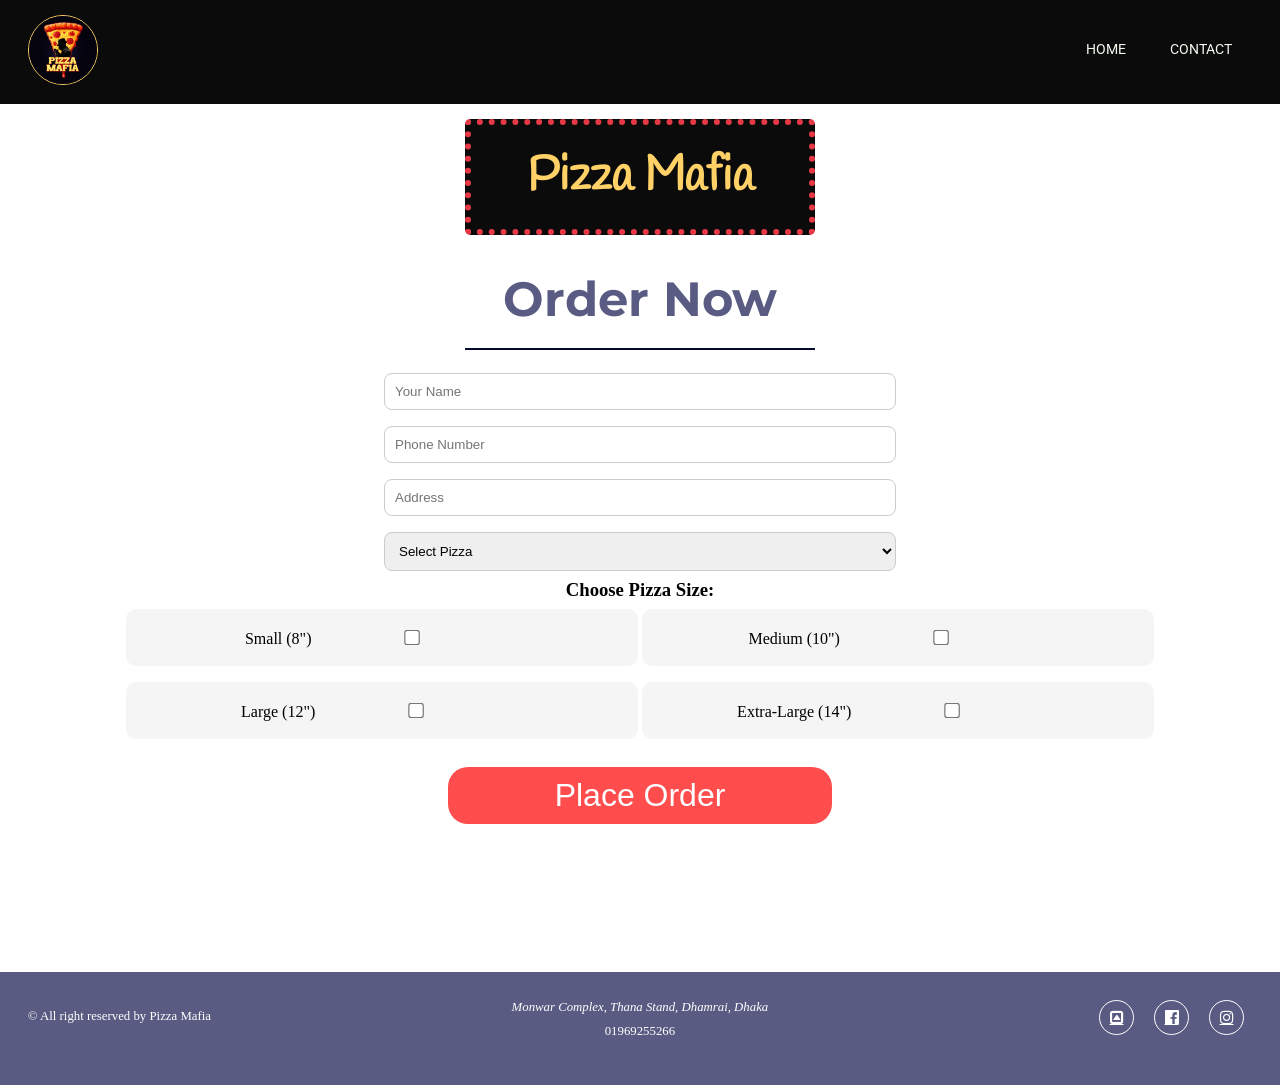
==== order-form.html @ 9b9f1bb5 "Update File -Add order page -fix some design -add source file submit button" ====
<!doctype html>
<html lang="en">
  <head>
    <meta charset="UTF-8" />
    <meta name="viewport" content="width=device-width, initial-scale=1.0" />
    <title>Food Order form</title>
    <link rel="stylesheet" href="style.css" />

    <!-- Incon-Font Awsome -->
    <link
      rel="stylesheet"
      href="https://cdnjs.cloudflare.com/ajax/libs/font-awesome/4.7.0/css/font-awesome.min.css"
    />

    <!-- Font-Google Font -->
    <link rel="preconnect" href="https://fonts.googleapis.com" />
    <link rel="preconnect" href="https://fonts.gstatic.com" crossorigin />
    <link
      href="https://fonts.googleapis.com/css2?family=Handlee&family=Montserrat:ital,wght@0,100..900;1,100..900&family=Roboto:ital,wght@0,100..900;1,100..900&display=swap"
      rel="stylesheet"
    />
  </head>
  <body>
    <div class="cotainer">
      <!-- Header Section Strat from here  -->
      <header>
        <div class="row">
          <div class="col-lg-4">
            <div class="logo-div">
              <a href="#">
                <img class="logo" src="images/logo.png" alt="Logo" />
              </a>
            </div>
          </div>
          <div class="col-lg-8">
            <nav>
              <ul>
                <li><a href="index.html">Home</a></li>
                <li><a href="#contact">contact</a></li>
              </ul>
            </nav>
          </div>
        </div>
      </header>
      <!-- Header Section end here  -->
      <h1 class="title">Pizza Mafia</h1>

      <!-- Main section start here  -->
      <main>
        <div id="orderModal" class="modal">
          <div class="modal-content">
            <h2 class="title-on">Order Now</h2>

            <form
              id="orderForm"
              action="https://formspree.io/f/mojnjndw"
              method="post"
            >
              <input type="text" placeholder="Your Name" required /><br>
              <input type="tel" placeholder="Phone Number" required /> <br>
              <input type="text" placeholder="Address" required /> <br>

              <select required>
                <option>Select Pizza</option>
                <option>Meat Lovers</option>
                <option>Pizza-E-Mughal</option>
                <option>Prawn Hub</option>
                <option>Pablo Escober</option>
                <option>Little One</option>
                <option>Meatball Mania</option>
                <option>Cheese Rush</option>
                <option>Star Boy</option>
                <option>Pizza Maxicana</option>
                <option>BBQ Blust</option>
                <option>Savage Sausage</option>
                <option>Le Pepperoni</option>
                <option>Margherita</option>
                <option>Mushroom Rush</option>
                <option>Pizza Paglis</option>
              </select>

              <h3>Choose Pizza Size:</h3>

              <label class="size-box">
                Small (8")
                <input type="checkbox" name="size" value="small" />
              </label>

              <label class="size-box">
                Medium (10")
                <input type="checkbox" name="size" value="medium" />
              </label>

              <label class="size-box">
                Large (12")
                <input type="checkbox" name="size" value="large" />
              </label>
              <label class="size-box">
                Extra-Large (14")
                <input type="checkbox" name="size" value="large" />
              </label>
              <br />
              <button type="submit" class="submit-btn">Place Order</button>
            </form>
          </div>
        </div>
      </main>
      <!-- Main section end here  -->

      <!-- Footer Section Strat from here  -->
      <footer class="footer-2" id="contact">
        <div class="row">
          <div class="col-lg-4">
            <p>&copy; All right reserved by Pizza Mafia</p>
          </div>
          <div class="col-lg-4" style="text-align: center">
            <address>Monwar Complex, Thana Stand, Dhamrai, Dhaka</address>
            <div>
              <p style="text-align: center">01969255266</p>
            </div>
          </div>
          <div class="col-lg-4">
            <div class="social-menus">
              <a href="#" class="icon-style"><i class="fa fa-toggle-up"></i></a>
              <a
                href="https://www.facebook.com/profile.php?id=61565744823187&mibextid=zbwkwl"
                target="_blank"
                class="icon-style"
                ><i class="fa fa-facebook-official"></i
              ></a>
              <a
                href="https://www.instagram.com/pizzamafia.id/"
                target="_blank"
                class="icon-style"
                ><i class="fa fa-instagram"></i
              ></a>
            </div>
          </div>
        </div>
      </footer>
      <!-- Footer Section End here  -->
    </div>
  </body>
</html>
---- style.css ----
/* Font Family--------------
font-family: "Handlee", cursive;
font-family: "Roboto", sans-serif;
font-family: "Montserrat", sans-serif; 
---------------------------------------*/


html {
    scroll-behavior: smooth;
}

* {
    margin: 0;
    padding: 0;
    box-sizing: border-box;

}

.container {
    max-width: 100%;
    margin: auto;
}

.row {
    width: 100%;
}

.row {
    contain: "";
    display: table;
    clear: both;
}

[class*="col-"] {
    float: left;
    padding: 15px;
}

[class*="col-"] {
    width: 100%;
}

.dotted-hr {
    border: dotted 6px black;
    border-bottom: none;
    margin: 20px auto;
    width: 120px;
    margin-top: 0;
}


/* Header design start from hare  */
header {
    background-color: #0B0B0B;
    padding: 0% 1%;
    text-align: center;

}

.logo {
    width: 70px;
    height: 70px;
    line-height: 70px;
    text-align: center;
    border-radius: 50%;
    border: 1.5px solid #FFD166;
}

nav ul li {
    display: block;
}

nav ul li a {
    display: block;
    text-decoration: none;
    color: #F1FAEE;
    line-height: 70px;
    padding: 0 20px;
    text-transform: uppercase;
    font-size: 0.9rem;
    font-family: "Roboto", sans-serif;
    transition: 0.4s;
}

nav ul li a:hover {
    border-radius: 10px;
    background-color: #e63946;

}

/* Header design end hare  */

/* Banner design start from hare  */
#banner-section {
    background-image: url(images/bg.jpg);
    background-attachment: fixed;
    background-position: center;
    background-size: cover;
    background-repeat: no-repeat;
}

.banner-contents {
    padding: 50px 10px;
    text-align: center;
}

.banner-contents h1 {
    width: 100%;
    margin: 15px auto;
    font-size: 2rem;
    background: #0B0B0B;
    color: #FFD166;
    border-radius: 5px;
    padding: 20px;
    font-family: "Handlee", cursive;

}

.banner-contents p {
    width: 200px;
    margin: 15px auto;
    background: rgb(0, 128, 0);
    color: white;
    padding: 10px;
    font-size: 1rem;
    border: none;
    border-radius: 50px;
}

/* Button start  */

.btn {
    width: 150px;
    padding: 10px;
    font-size: 1.3rem;
    border: none;
    border-radius: 10px;
    background-color: #E63946;
    color: #FFFFFF;
    cursor: pointer;
    transition: 0.4s;
    font-family: "Roboto", sans-serif;

}

.btn:hover {
    transform: scale(1.2);
}

/* button end  */

/* Banner design end hare  */

/* About us design Start hare  */
#about-us {
    padding: 1%;

}

.about-us-contents {
    text-align: center;

}

.about-us-contents h3 {
    font-size: 2rem;
    margin-bottom: 5px;
    font-weight: bolder;
}

.about-us-contents p {
    font-size: 0.8rem;
    margin-bottom: 10px;
}

/* About us design end hare  */

/* Pizza menu design Start from here */
#pizza-menu {
    padding: 1%;
}

.card-body {
    text-align: center;
}

/* .card-body img{
    max-width: 100%;
    height: auto;
    border: 20px solid rgb(165,164,164);
    display: block;
    border-bottom: none;
    background-color: rgba(0,0,0,0.5);
} */
.item-desc {

    background-color: #e63946;
}

.item-name {
    background: #0B0B0B;
    color: #FFD166;
    padding: 10px;
    font-size: 2rem;
    font-family: "Handlee", cursive;

}

.item-desc>p {
    font-size: 1.5rem;
    padding: 5%;
    font-weight: bold;
}

.card {
    transition: 0.4s;
    box-shadow: 3px 3px 3px rgba(0, 0, 0, 0.5);

}

.card:hover {
    transform: scale(1.1);
    box-shadow: 8px 8px 8px rgba(0, 0, 0, 0.5);
}

/* Pizza menu design end here */

/* others menu design Strat from here */
#others-menu {
    padding: 1%;
}

.item-desc-om {

    background-color: #e63946;
    text-align: justify;
}

.item-desc-om>p {
    font-size: 1rem;
    padding: 5%;
    font-weight: bold;
}

/* others menu design end here */

/* Contact design start from here */
#contact {
    padding: 1%;
    background-color: #595b83;
}

.map {
    width: 100%;
    height: 100%;
}

.contact-details {
    color: white;
    text-align: center;
    padding: 20px 0;
}

.contact-details p,
address {
    font-size: 0.8rem;
}

/* Contact design end here */

/* Footer design strat here  */
footer {
    padding: 1%;
    color: white;
    background-color: #060930;
}

footer p {
    line-height: 32px;
    font-size: 0.8rem;
    text-align: center;
    margin-bottom: 10px;
}

.social-menus {
    text-align: center;
}

.icon-style {
    display: inline-flex;
    justify-content: center;
    align-items: center;

    color: white;
    width: 35px;
    height: 35px;
    border: 1px solid white;
    border-radius: 50%;
    margin: 0 8px;
    transition: 0.3s ease;
    text-align: center;
}

.icon-style:hover {
    background-color: gray;
    transform: scale(1.1);
}

/* Footer design End here  */

/* Page-2 order-from */

/* Main design start here */
/* Form */
.modal-content {
    text-align: center;
}

.title {
    text-align: center;
    width: 350px;
    margin: 15px auto;
    font-size: 3rem;
    background: #0B0B0B;
    color: #FFD166;
    border-radius: 5px;
    padding: 20px;
    font-family: "Handlee", cursive;
    border: 6px dotted #e63946;

}

.title-on {
    text-align: center;
    width: 350px;
    margin: 15px auto;
    font-size: 3rem;
    color: #595b83;
    padding: 20px;
    border-bottom: 2px solid #060930;
    font-family: "Montserrat", sans-serif;

}

form input,
form select {
    width: 50%;
    padding: 10px;
    margin: 8px auto;
    border-radius: 8px;
    border: 1px solid #ccc;
}

.size-box {
    display: inline-block;
    background: #f5f5f5;
    padding: 12px;
    margin: 8px 0;
    border-radius: 10px;
    cursor: pointer;
    transition: 0.3s;
    border: 2px solid transparent;
}

.size-box:hover {
    background: #ffe0cc;
}

/* checkbox spacing */
.size-box input {
    margin-right: 10px;
    transform: scale(1.2);
}

/* when checked */
.size-box input:checked+span {
    font-weight: bold;
}

/* Submit Button */
.submit-btn {
    background: #ff4d4d;
    color: white;
    padding: 10px;
    border: none;
    width: 40%;
    border-radius: 20px;
    cursor: pointer;
    margin: 20px;
    transition: 0.4s;
}

.submit-btn:hover {
    transform: scale(1.2);
    box-shadow: 4px 4px 3px gray;
}

/* Main design End here */

/* Footer design Start here */
.footer-2 {
    padding: 1%;
    color: white;
    background-color: #060930;
    margin-top: 10%;
}

/* Main design End here */


/* Small devices (portrait tablets and large phones, 576px and up) */
@media (min-width: 576px) {

    .col-sm-1 {
        width: 8.33%;
    }

    .col-sm-2 {
        width: 16.66%;
    }

    .col-sm-3 {
        width: 25%;
    }

    .col-sm-4 {
        width: 33.33%;
    }

    .col-sm-5 {
        width: 41.66%;
    }

    .col-sm-6 {
        width: 50%;
    }

    .col-sm-7 {
        width: 58.33%;
    }

    .col-sm-8 {
        width: 66.66%;
    }

    .col-sm-9 {
        width: 75%;
    }

    .col-sm-10 {
        width: 83.33%;
    }

    .col-sm-11 {
        width: 91.66%;
    }

    .col-sm-12 {
        width: 100%;
    }



}

/* Medium devices (landscape tablets, 768px and up) */
@media (min-width: 768px) {
    .logo-div {
        text-align: left;
    }

    nav ul {
        text-align: right;
    }

    nav ul li {
        display: inline-block;
    }

    nav ul li a {
        display: inline-block;
        transition: 0.4s;
    }

    nav ul li a:hover {
        background-color: transparent;
        transform: scale(1.1);
        text-decoration: underline;

    }

    /* bannar desing start  */
    .banner-contents h1 {
        width: 700px;
        font-size: 3.5rem;
    }

    .banner-contents p {
        width: 500px;
        font-size: 2rem;
    }

    /* bannar desing End  */

    /* Footer start  */
    footer p {
        text-align: left;
    }

    .social-menus {
        text-align: right;
    }

    /* Footer End  */

    /* Page-2 Order now  */

    form input,
    form select {
        width: 40%;
        padding: 10px;
        margin: 8px auto;
        border-radius: 8px;
        border: 1px solid #ccc;
    }
    .submit-btn {
        width: 30%;
        font-size: 2rem;
        padding: 10px;
    }
    .size-box {
        width: 40%;
    }

    .col-md-1 {
        width: 8.33%;
    }

    .col-md-2 {
        width: 16.66%;
    }

    .col-md-3 {
        width: 25%;
    }

    .col-md-4 {
        width: 33.33%;
    }

    .col-md-5 {
        width: 41.66%;
    }

    .col-md-6 {
        width: 50%;
    }

    .col-md-7 {
        width: 58.33%;
    }

    .col-md-8 {
        width: 66.66%;
    }

    .col-md-9 {
        width: 75%;
    }

    .col-md-10 {
        width: 83.33%;
    }

    .col-md-11 {
        width: 91.66%;
    }

    .col-md-12 {
        width: 100%;
    }


    .topnav .icon {
        display: none;
    }

    .topnav a {
        display: inline-block;
    }

}


/* Large devices (laptops/desktops, 992px and up) */
@media only screen and (min-width: 992px) {

    .logo-div {
        text-align: left;
    }

    nav ul {
        text-align: right;
    }

    nav ul li {
        display: inline-block;
    }

    nav ul li a {
        display: inline-block;
        transition: 0.4s;
    }

    nav ul li a:hover {
        background-color: transparent;
        transform: scale(1.1);
        text-decoration: underline;

    }

    /* bannar desing start  */
    .banner-contents h1 {
        width: 700px;
        font-size: 3.5rem;
    }

    .banner-contents p {
        width: 500px;
        font-size: 2rem;
    }

    /* bannar desing End  */

    /* Large screen column width */
    .col-lg-1 {
        width: 8.33%;
    }

    .col-lg-2 {
        width: 16.66%;
    }

    .col-lg-3 {
        width: 25%;
    }

    .col-lg-4 {
        width: 33.33%;
    }

    .col-lg-5 {
        width: 41.66%;
    }

    .col-lg-6 {
        width: 50%;
    }

    .col-lg-7 {
        width: 58.33%;
    }

    .col-lg-8 {
        width: 66.66%;
    }

    .col-lg-9 {
        width: 75%;
    }

    .col-lg-10 {
        width: 83.33%;
    }

    .col-lg-11 {
        width: 91.66%;
    }

    .col-lg-12 {
        width: 100%;
    }

}
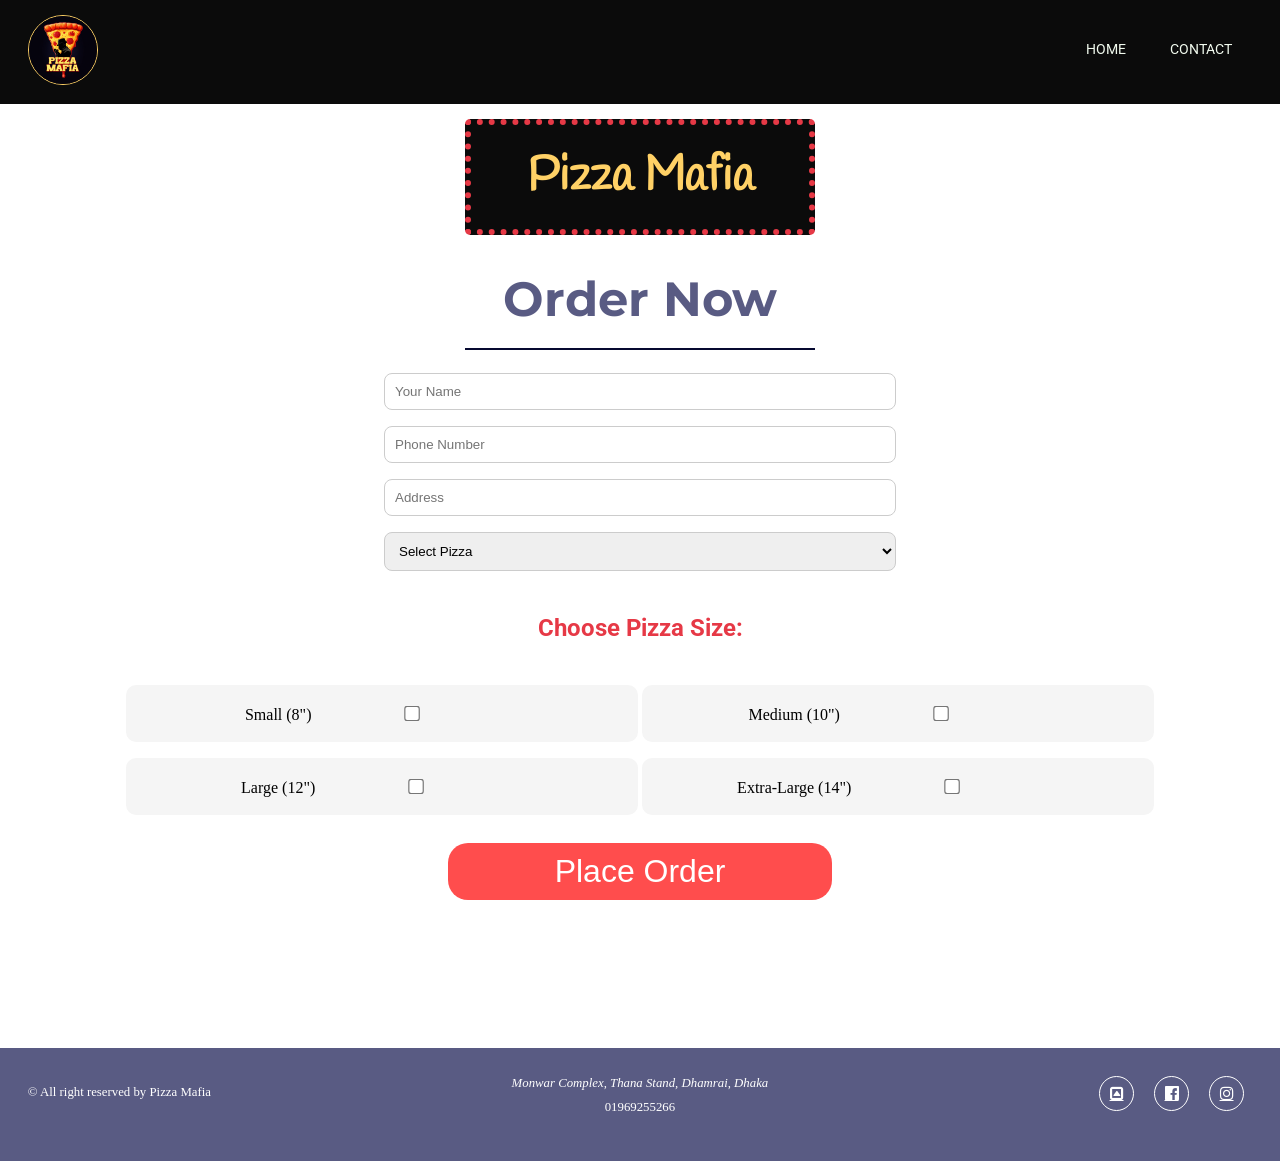
==== commit 26f0bbdc: "Update file-3 -Re-design Order Page" ====
--- a/order-form.html
+++ b/order-form.html
@@ -79,7 +79,7 @@
                 <option>Pizza Paglis</option>
               </select>
 
-              <h3>Choose Pizza Size:</h3>
+              <h3 class="title-cpz">Choose Pizza Size:</h3>
 
               <label class="size-box">
                 Small (8")
--- a/style.css
+++ b/style.css
@@ -332,13 +332,25 @@
 
 .title-on {
     text-align: center;
-    width: 350px;
+    width: 250px;
     margin: 15px auto;
-    font-size: 3rem;
+    font-size: 2rem;
     color: #595b83;
     padding: 20px;
     border-bottom: 2px solid #060930;
     font-family: "Montserrat", sans-serif;
+
+}
+
+.title-cpz {
+    text-align: center;
+    width: auto;
+    margin: 15px auto;
+    font-size: 2rem;
+    font-weight: bolder;
+    color: #e63946;
+    padding: 20px;
+    font-family: "Roboto", sans-serif;
 
 }
 
@@ -515,6 +527,16 @@
 
     /* Page-2 Order now  */
 
+    .title-on {
+        width: 350px;
+        font-size: 3rem;
+    }
+
+    .title-cpz {
+        width: auto;
+        font-size: 1.5rem;
+    }
+
     form input,
     form select {
         width: 40%;
@@ -523,11 +545,13 @@
         border-radius: 8px;
         border: 1px solid #ccc;
     }
+
     .submit-btn {
         width: 30%;
         font-size: 2rem;
         padding: 10px;
     }
+
     .size-box {
         width: 40%;
     }
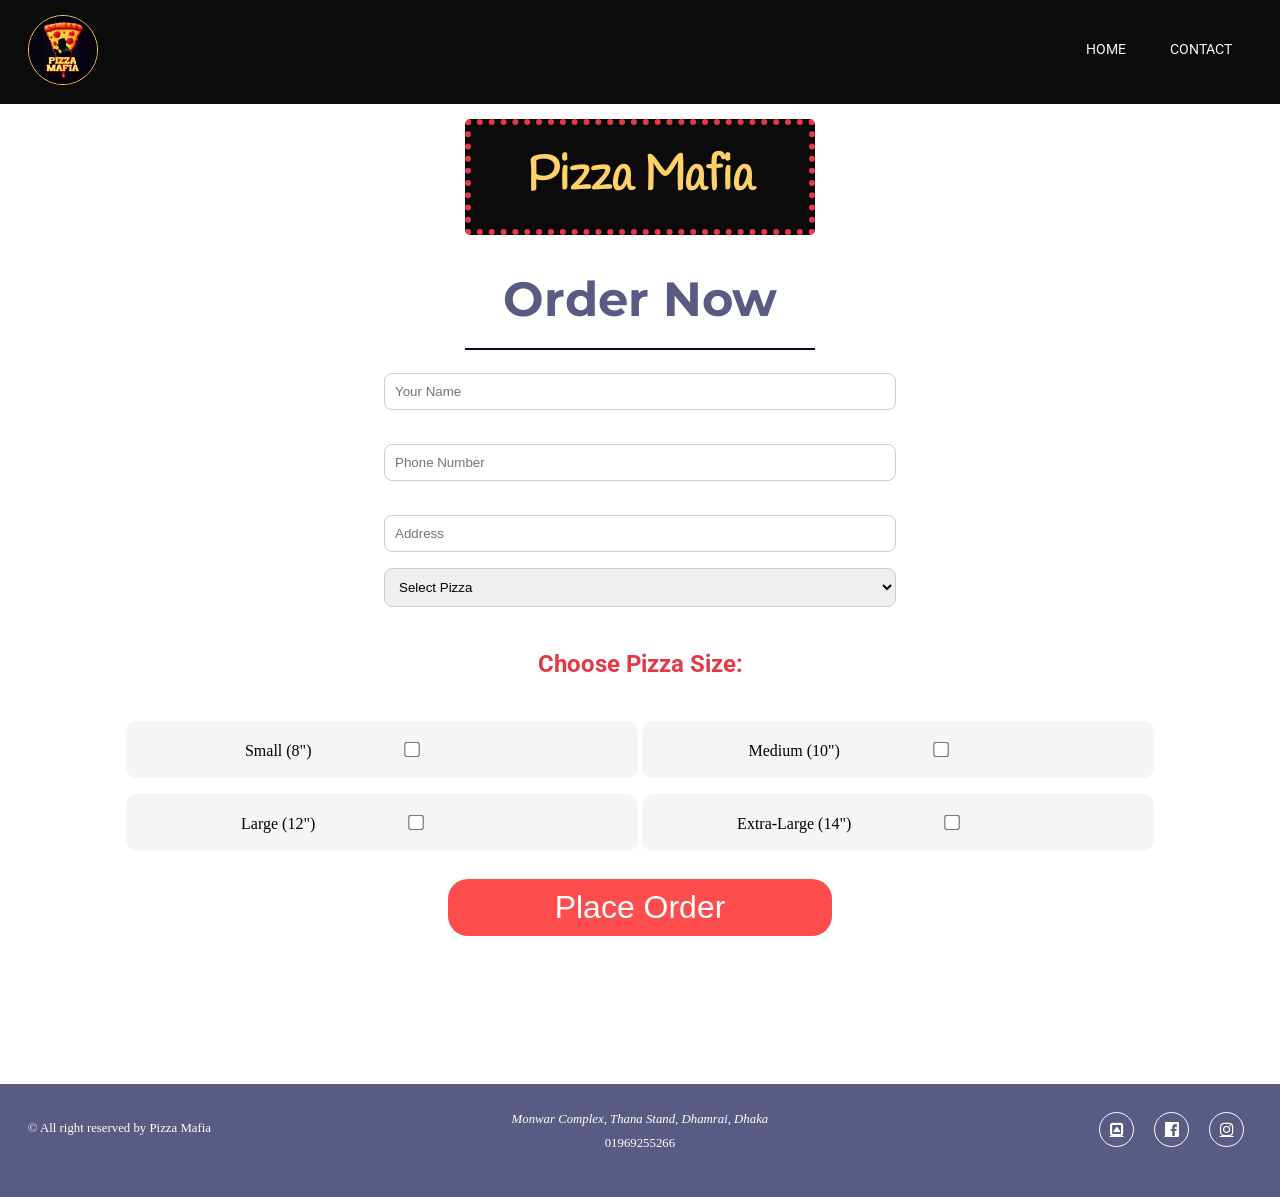
==== commit 33f1d4e2: "Update file-3.2 -fixt order form" ====
--- a/order-form.html
+++ b/order-form.html
@@ -4,6 +4,8 @@
     <meta charset="UTF-8" />
     <meta name="viewport" content="width=device-width, initial-scale=1.0" />
     <title>Food Order form</title>
+    <link rel="icon" type="image/png" href="images/logo.png" />
+
     <link rel="stylesheet" href="style.css" />
 
     <!-- Incon-Font Awsome -->
@@ -53,31 +55,62 @@
 
             <form
               id="orderForm"
-              action="https://formspree.io/f/mojnjndw"
+              action="https://formspree.io/f/xgopolpd"
               method="post"
             >
-              <input type="text" placeholder="Your Name" required /><br>
-              <input type="tel" placeholder="Phone Number" required /> <br>
-              <input type="text" placeholder="Address" required /> <br>
-
-              <select required>
-                <option>Select Pizza</option>
-                <option>Meat Lovers</option>
-                <option>Pizza-E-Mughal</option>
-                <option>Prawn Hub</option>
-                <option>Pablo Escober</option>
-                <option>Little One</option>
-                <option>Meatball Mania</option>
-                <option>Cheese Rush</option>
-                <option>Star Boy</option>
-                <option>Pizza Maxicana</option>
-                <option>BBQ Blust</option>
-                <option>Savage Sausage</option>
-                <option>Le Pepperoni</option>
-                <option>Margherita</option>
-                <option>Mushroom Rush</option>
-                <option>Pizza Paglis</option>
-              </select>
+              <div>
+                <label for="fullname"></label>
+                <input
+                  type="text"
+                  placeholder="Your Name"
+                  name="fullname"
+                  id="name"
+                  required
+                />
+              </div>
+              <br />
+              <div>
+                <label for="phone"></label>
+                <input
+                  type="tel"
+                  placeholder="Phone Number"
+                  name="phone"
+                  id="phone"
+                  required
+                />
+              </div>
+              <br />
+              <div>
+                <label for="address"></label>
+                <input
+                  type="text"
+                  placeholder="Address"
+                  name="address"
+                  id="address"
+                  required
+                />
+              </div>
+              <div>
+                <label for="pizza-name"></label>
+                <select name="pizza-name" id="pizza-name">
+                  <option>Select Pizza</option>
+                  <option>Meat Lovers</option>
+                  <option>Pizza-E-Mughal</option>
+                  <option>Prawn Hub</option>
+                  <option>Pablo Escober</option>
+                  <option>Little One</option>
+                  <option>Meatball Mania</option>
+                  <option>Cheese Rush</option>
+                  <option>Star Boy</option>
+                  <option>Pizza Maxicana</option>
+                  <option>BBQ Blust</option>
+                  <option>Savage Sausage</option>
+                  <option>Le Pepperoni</option>
+                  <option>Margherita</option>
+                  <option>Mushroom Rush</option>
+                  <option>Pizza Paglis</option>
+                </select>
+              </div>
 
               <h3 class="title-cpz">Choose Pizza Size:</h3>
 
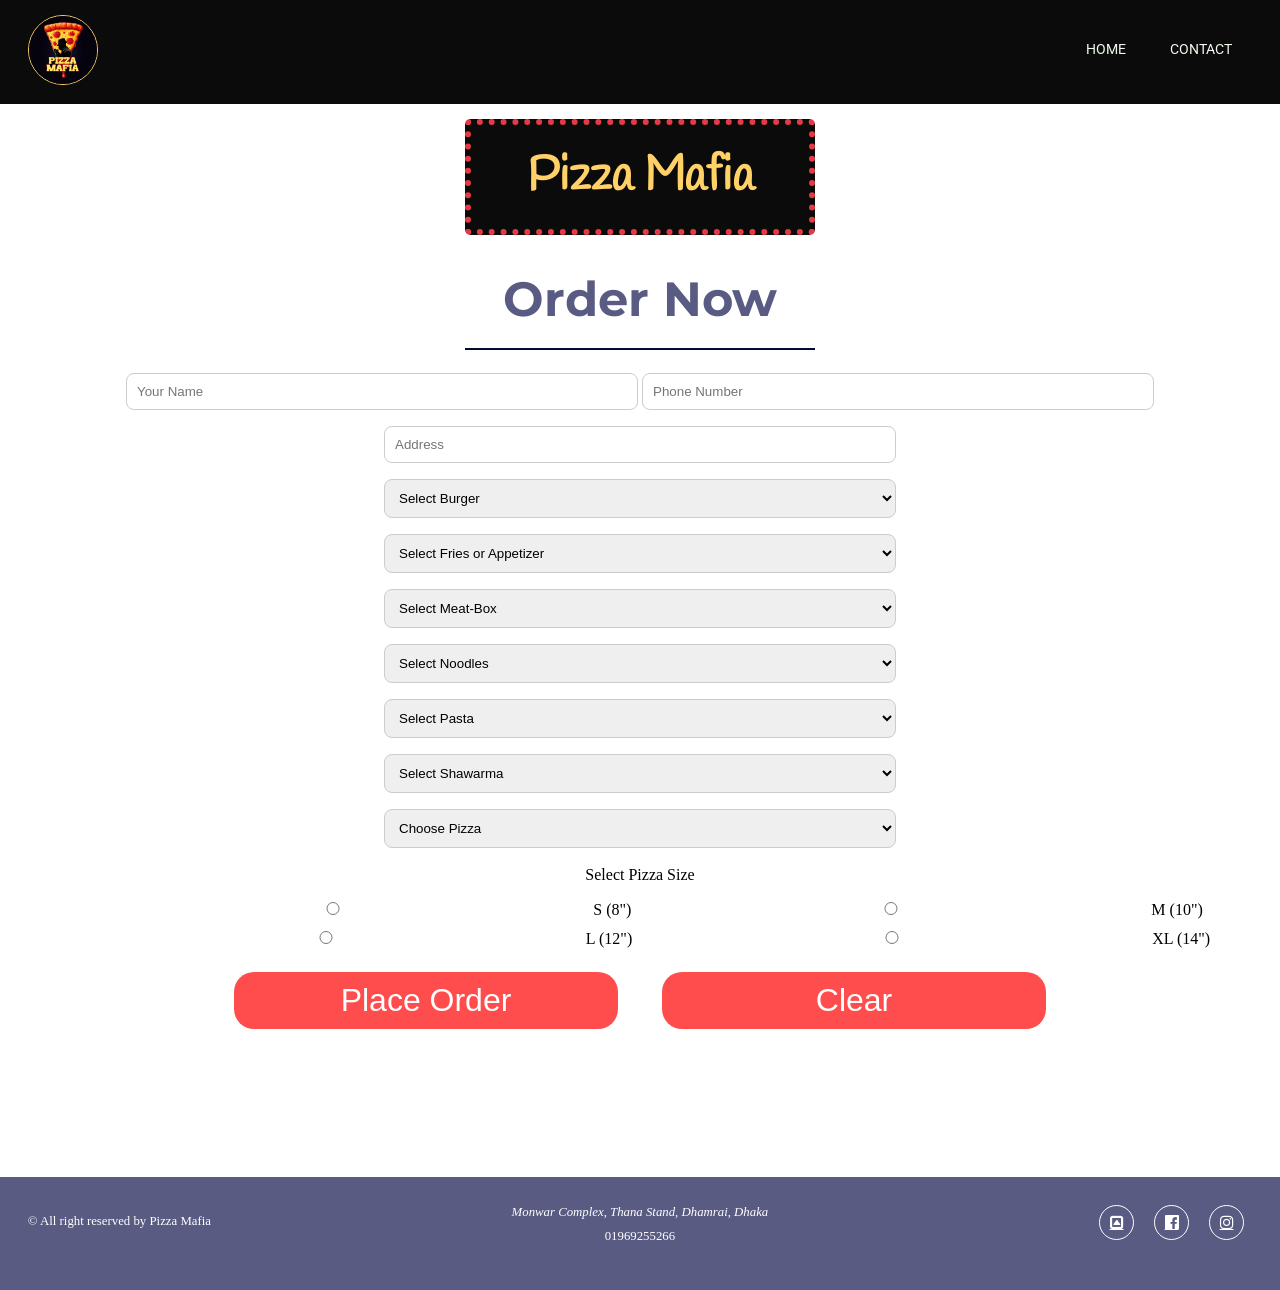
==== commit cd715504: "Update new version -4 -fixt all  -redesign all -smart order page -also with old file" ====
--- a/order-form.html
+++ b/order-form.html
@@ -5,15 +5,12 @@
     <meta name="viewport" content="width=device-width, initial-scale=1.0" />
     <title>Food Order form</title>
     <link rel="icon" type="image/png" href="images/logo.png" />
-
     <link rel="stylesheet" href="style.css" />
-
     <!-- Incon-Font Awsome -->
     <link
       rel="stylesheet"
       href="https://cdnjs.cloudflare.com/ajax/libs/font-awesome/4.7.0/css/font-awesome.min.css"
     />
-
     <!-- Font-Google Font -->
     <link rel="preconnect" href="https://fonts.googleapis.com" />
     <link rel="preconnect" href="https://fonts.gstatic.com" crossorigin />
@@ -21,10 +18,37 @@
       href="https://fonts.googleapis.com/css2?family=Handlee&family=Montserrat:ital,wght@0,100..900;1,100..900&family=Roboto:ital,wght@0,100..900;1,100..900&display=swap"
       rel="stylesheet"
     />
+    <style>
+      .scroll-top {
+        display: none;
+        position: fixed;
+        bottom: 20px;
+        right: 20px;
+        background: transparent;
+        color: #fff;
+        width: 45px;
+        height: 45px;
+        text-align: center;
+        line-height: 45px;
+        border-radius: 50%;
+        z-index: 999;
+      }
+
+      /* Show only on mobile */
+      @media (max-width: 768px) {
+        .scroll-top {
+          display: block;
+        }
+      }
+    </style>
   </head>
   <body>
+    <a href="#" class="scroll-top icon-style">
+      <i class="fa fa-toggle-up"></i>
+    </a>
+
     <div class="cotainer">
-      <!-- Header Section Strat from here  -->
+      <!-- Header Section Strat from here -->
       <header>
         <div class="row">
           <div class="col-lg-4">
@@ -44,58 +68,113 @@
           </div>
         </div>
       </header>
-      <!-- Header Section end here  -->
+      <!-- Header Section end here -->
       <h1 class="title">Pizza Mafia</h1>
-
-      <!-- Main section start here  -->
+      <!-- Main section start here -->
       <main>
         <div id="orderModal" class="modal">
           <div class="modal-content">
             <h2 class="title-on">Order Now</h2>
-
             <form
-              id="orderForm"
               action="https://formspree.io/f/xgopolpd"
-              method="post"
+              method="POST"
+              class="order-form"
             >
-              <div>
-                <label for="fullname"></label>
+              <div class="grid-itmes">
+                <!-- NAME -->
                 <input
                   type="text"
+                  name="fullname"
                   placeholder="Your Name"
-                  name="fullname"
-                  id="name"
                   required
                 />
-              </div>
-              <br />
-              <div>
-                <label for="phone"></label>
+                <!-- PHONE -->
                 <input
                   type="tel"
+                  name="phone"
                   placeholder="Phone Number"
-                  name="phone"
-                  id="phone"
                   required
                 />
-              </div>
-              <br />
-              <div>
-                <label for="address"></label>
+                <!-- ADDRESS -->
                 <input
                   type="text"
+                  name="address"
                   placeholder="Address"
-                  name="address"
-                  id="address"
                   required
                 />
+
+                <!-- BURGER -->
+                <div class="form-group">
+                  <select name="burger">
+                    <option value="">Select Burger</option>
+                    <option>Chicken Burger</option>
+                    <option>Chicken Cheese Burger</option>
+                    <option>Beef Burger</option>
+                    <option>Overload Cheese Burger</option>
+                  </select>
+                </div>
+
+                <!-- FRIES -->
+                <div class="form-group">
+                  <select name="fries">
+                    <option value="">Select Fries or Appetizer</option>
+                    <option>French Fry</option>
+                    <option>Chicken Wings-6pcs</option>
+                    <option>Chicken Wings-12pcs</option>
+                    <option>Chicken Fry-4pcs</option>
+                    <option>Chicken Fry-8pcs</option>
+                  </select>
+                </div>
+
+                <!-- MEAT BOX -->
+                <div class="form-group">
+                  <select name="meatbox">
+                    <option value="">Select Meat-Box</option>
+                    <option>Student Meat-Box</option>
+                    <option>Large Meat-Box</option>
+                    <option>Special Meat-Box</option>
+                  </select>
+                </div>
+
+                <!-- NOODLES -->
+                <div class="form-group">
+                  <select name="noodles">
+                    <option value="">Select Noodles</option>
+                    <option>Regular Noodles</option>
+                    <option>Ramen</option>
+                    <option>Chicken Chow-Mein</option>
+                    <option>Mafia Special Chow-Mein</option>
+                  </select>
+                </div>
+
+                <!-- PASTA -->
+                <div class="form-group">
+                  <select name="pasta">
+                    <option value="">Select Pasta</option>
+                    <option>Chicken Pasta</option>
+                    <option>Oven Baked Chicken Pasta</option>
+                    <option>Beef Pasta</option>
+                    <option>Oven Baked Beef Pasta</option>
+                  </select>
+                </div>
+
+                <!-- SHAWARMA -->
+                <div class="form-group">
+                  <select name="shawarma">
+                    <option value="">Select Shawarma</option>
+                    <option>Vegetable Shawarma</option>
+                    <option>Chicken Shawarma</option>
+                    <option>Beef Shawarma</option>
+                    <option>Special Beef Shawarma</option>
+                  </select>
+                </div>
               </div>
-              <div>
-                <label for="pizza-name"></label>
-                <select name="pizza-name" id="pizza-name">
-                  <option>Select Pizza</option>
+              <!-- PIZZA -->
+              <div class="form-group">
+                <select name="pizza" required>
+                  <option value="">Choose Pizza</option>
                   <option>Meat Lovers</option>
-                  <option>Pizza-E-Mughal</option>
+                  <option>Pizza E Mughal</option>
                   <option>Prawn Hub</option>
                   <option>Pablo Escober</option>
                   <option>Little One</option>
@@ -110,37 +189,38 @@
                   <option>Mushroom Rush</option>
                   <option>Pizza Paglis</option>
                 </select>
+
+                <!-- SIZE -->
+                <div class="pizza-size">
+                  <p style="padding: 10px">Select Pizza Size</p>
+
+                  <label>
+                    <input type="radio" name="size" value="S" /> S (8")
+                  </label>
+
+                  <label>
+                    <input type="radio" name="size" value="M" /> M (10")
+                  </label>
+
+                  <label>
+                    <input type="radio" name="size" value="L" /> L (12")
+                  </label>
+
+                  <label>
+                    <input type="radio" name="size" value="XL" /> XL (14")
+                  </label>
+                </div>
               </div>
 
-              <h3 class="title-cpz">Choose Pizza Size:</h3>
-
-              <label class="size-box">
-                Small (8")
-                <input type="checkbox" name="size" value="small" />
-              </label>
-
-              <label class="size-box">
-                Medium (10")
-                <input type="checkbox" name="size" value="medium" />
-              </label>
-
-              <label class="size-box">
-                Large (12")
-                <input type="checkbox" name="size" value="large" />
-              </label>
-              <label class="size-box">
-                Extra-Large (14")
-                <input type="checkbox" name="size" value="large" />
-              </label>
-              <br />
+              <!-- SUBMIT -->
               <button type="submit" class="submit-btn">Place Order</button>
+              <button type="reset" class="submit-btn">Clear</button>
             </form>
           </div>
         </div>
       </main>
-      <!-- Main section end here  -->
-
-      <!-- Footer Section Strat from here  -->
+      <!-- Main section end here -->
+      <!-- Footer Section Strat from here -->
       <footer class="footer-2" id="contact">
         <div class="row">
           <div class="col-lg-4">
@@ -148,9 +228,7 @@
           </div>
           <div class="col-lg-4" style="text-align: center">
             <address>Monwar Complex, Thana Stand, Dhamrai, Dhaka</address>
-            <div>
-              <p style="text-align: center">01969255266</p>
-            </div>
+            <div><p style="text-align: center">01969255266</p></div>
           </div>
           <div class="col-lg-4">
             <div class="social-menus">
@@ -171,7 +249,7 @@
           </div>
         </div>
       </footer>
-      <!-- Footer Section End here  -->
+      <!-- Footer Section End here -->
     </div>
   </body>
 </html>
--- a/style.css
+++ b/style.css
@@ -354,8 +354,7 @@
 
 }
 
-form input,
-form select {
+form input,form select {
     width: 50%;
     padding: 10px;
     margin: 8px auto;
@@ -372,6 +371,7 @@
     cursor: pointer;
     transition: 0.3s;
     border: 2px solid transparent;
+    width: 25%;
 }
 
 .size-box:hover {
@@ -422,6 +422,9 @@
 
 /* Small devices (portrait tablets and large phones, 576px and up) */
 @media (min-width: 576px) {
+    .size-box{
+        padding: 10px;
+    }
 
     .col-sm-1 {
         width: 8.33%;
@@ -477,6 +480,7 @@
 
 /* Medium devices (landscape tablets, 768px and up) */
 @media (min-width: 768px) {
+
     .logo-div {
         text-align: left;
     }
